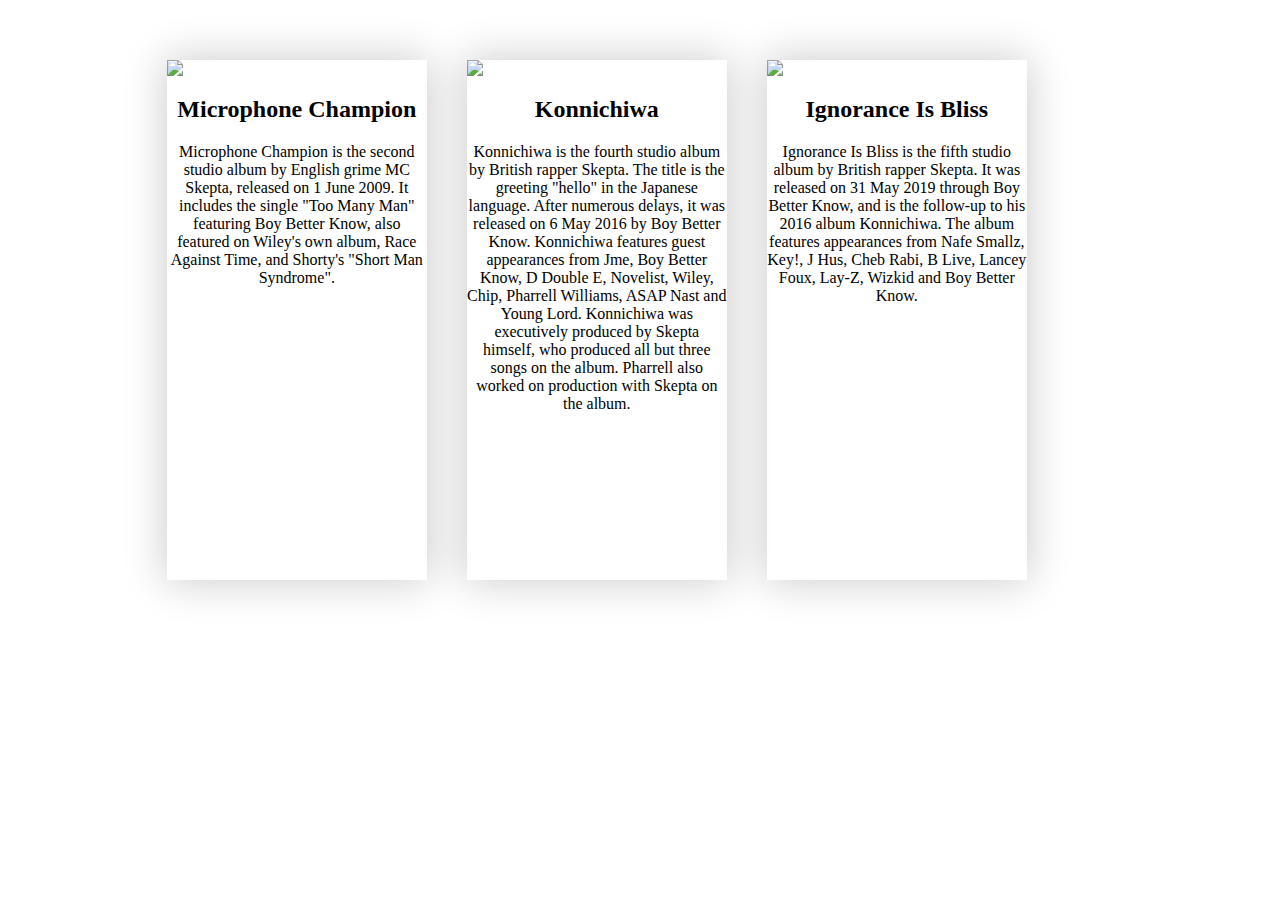
==== index.html @ 3bc1e538 "Update index.html" ====
<!DOCTYPE html>
<html lang="pt-br">
<head>
    <meta charset="UTF-8">
    <meta name="viewport" content="width=device-width, initial-scale=1.0">
    <title>Skepta</title>
    <link rel="stylesheet" href="style.css">
</head>
<body>
    <div class="container">
        <div class="box">
            <img src="../divs hover/images/mc.jpg">
            <h2>Microphone Champion</h2>
            
            <p>Microphone Champion is the second studio album by English grime MC Skepta, released on 1 June 2009. It includes the single "Too Many Man" featuring Boy Better Know, also featured on Wiley's own album, Race Against Time, and Shorty's "Short Man Syndrome".</p>
        </div>

        <div class="box">
            <img src="../divs hover/images/knc.jpg">
            <h2>Konnichiwa</h2>
            
            <p>Konnichiwa is the fourth studio album by British rapper Skepta. The title is the greeting "hello" in the Japanese language. After numerous delays, it was released on 6 May 2016 by Boy Better Know. Konnichiwa features guest appearances from Jme, Boy Better Know, D Double E, Novelist, Wiley, Chip, Pharrell Williams, ASAP Nast and Young Lord. Konnichiwa was executively produced by Skepta himself, who produced all but three songs on the album. Pharrell also worked on production with Skepta on the album.</p>
        </div>
        
        <div class="box">
            <img src="../divs hover/images/iib.jpg">
            <h2>Ignorance Is Bliss</h2> 
            
            <p>Ignorance Is Bliss is the fifth studio album by British rapper Skepta. It was released on 31 May 2019 through Boy Better Know, and is the follow-up to his 2016 album Konnichiwa. The album features appearances from Nafe Smallz, Key!, J Hus, Cheb Rabi, B Live, Lancey Foux, Lay-Z, Wizkid and Boy Better Know.</p>
        </div>
    </div>  
</body>
</html>
---- style.css ----
.container {

    width: 90%;
    padding: 20px;
    margin-top: 40px;
    display: flex;
    flex-direction: row;
    justify-content: center;
}

.box {
    height: 520px;
    width: 260px;
    margin: 0 20px;
    box-shadow: 0 0 40px 2px rgba(0, 0, 0, .2);
    transition: 1s;
    text-align: center;
}

.box img {
    display: block;
    width: 100%;

}

.box:hover { 
    transform:scale(1.2);
    z-index:2;

}
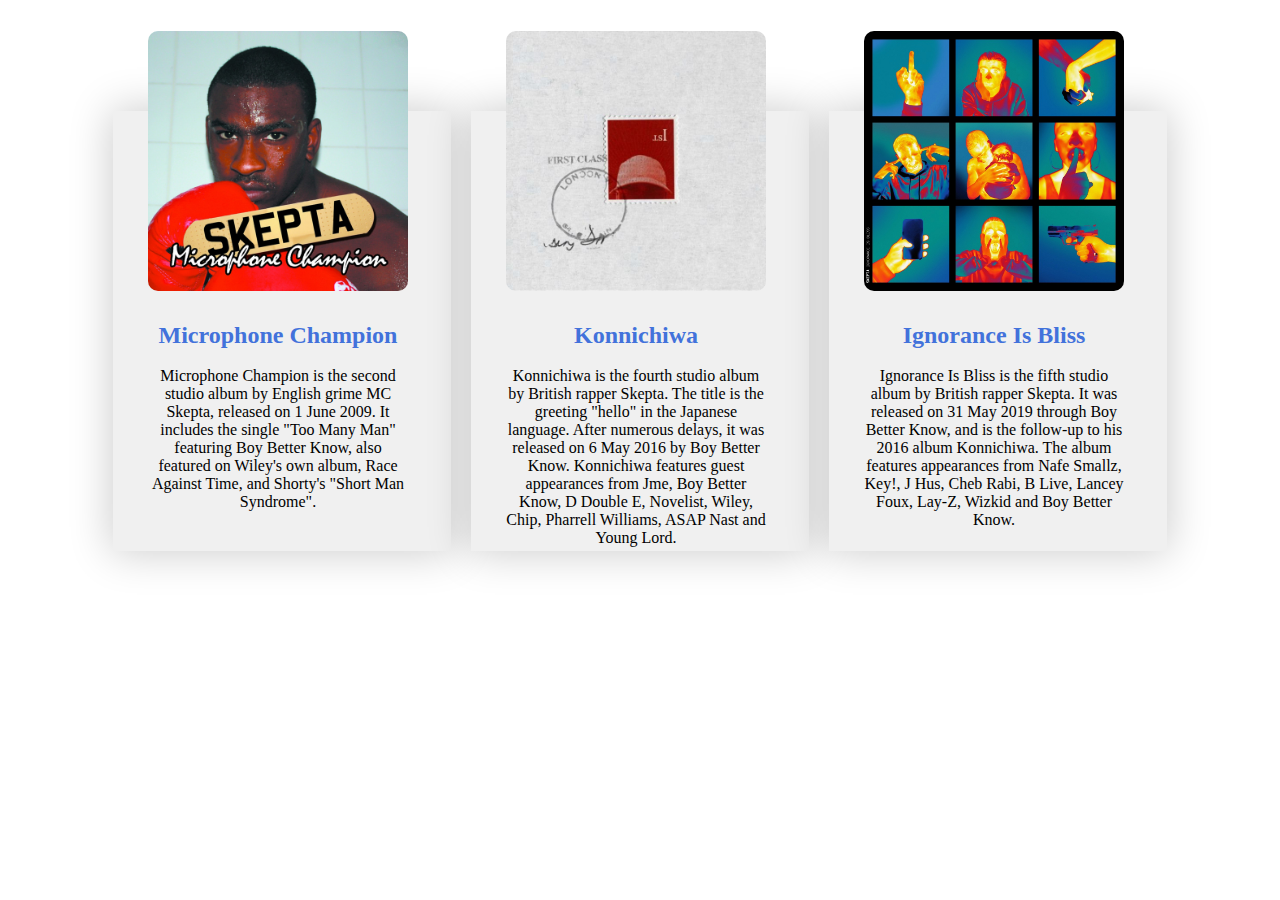
==== commit 49240649: "hover, anchors, colors" ====
--- a/index.html
+++ b/index.html
@@ -5,29 +5,52 @@
     <meta name="viewport" content="width=device-width, initial-scale=1.0">
     <title>Skepta</title>
     <link rel="stylesheet" href="style.css">
+
+    <style>
+        a{
+            text-decoration: none;
+            color: #4272DB;
+            
+        }
+    </style>
+
 </head>
 <body>
+
     <div class="container">
-        <div class="box">
-            <img src="../divs hover/images/mc.jpg">
-            <h2>Microphone Champion</h2>
-            
-            <p>Microphone Champion is the second studio album by English grime MC Skepta, released on 1 June 2009. It includes the single "Too Many Man" featuring Boy Better Know, also featured on Wiley's own album, Race Against Time, and Shorty's "Short Man Syndrome".</p>
-        </div>
 
         <div class="box">
-            <img src="../divs hover/images/knc.jpg">
-            <h2>Konnichiwa</h2>
-            
-            <p>Konnichiwa is the fourth studio album by British rapper Skepta. The title is the greeting "hello" in the Japanese language. After numerous delays, it was released on 6 May 2016 by Boy Better Know. Konnichiwa features guest appearances from Jme, Boy Better Know, D Double E, Novelist, Wiley, Chip, Pharrell Williams, ASAP Nast and Young Lord. Konnichiwa was executively produced by Skepta himself, who produced all but three songs on the album. Pharrell also worked on production with Skepta on the album.</p>
+            <div class="imgbx">
+            <a href="#">
+                <img src="./images/mc.jpg">
+            </a>
+
+            <h2><br><a href="https://www.youtube.com/watch?v=xfEWRuHAbTI&list=OLAK5uy_liqfnr8k02nhYxXWQ7Bp_aFn9gu_y1TLI" target="_blank">Microphone Champion</a></h2>
+            <p><br>Microphone Champion is the second studio album by English grime MC Skepta, released on 1 June 2009. It includes the single "Too Many Man" featuring Boy Better Know, also featured on Wiley's own album, Race Against Time, and Shorty's "Short Man Syndrome".</p>
         </div>
+    </div>
+
+        <div class="box">
+            <div class="imgbx">
+            <a href="#">
+                <img src="./images/knc.jpg">
+            </a>
+            <h2><br><a href="https://www.youtube.com/watch?v=XoQ8e0S1KBo&list=OLAK5uy_npZl8tfqgIV3iU2Qd5xzlXyqouTW-Uxto" target="_blank">Konnichiwa</a></h2>
+            <p><br>Konnichiwa is the fourth studio album by British rapper Skepta. The title is the greeting "hello" in the Japanese language. After numerous delays, it was released on 6 May 2016 by Boy Better Know. Konnichiwa features guest appearances from Jme, Boy Better Know, D Double E, Novelist, Wiley, Chip, Pharrell Williams, ASAP Nast and Young Lord.</p>
+        </div>
+    </div>
+
         
-        <div class="box">
-            <img src="../divs hover/images/iib.jpg">
-            <h2>Ignorance Is Bliss</h2> 
-            
-            <p>Ignorance Is Bliss is the fifth studio album by British rapper Skepta. It was released on 31 May 2019 through Boy Better Know, and is the follow-up to his 2016 album Konnichiwa. The album features appearances from Nafe Smallz, Key!, J Hus, Cheb Rabi, B Live, Lancey Foux, Lay-Z, Wizkid and Boy Better Know.</p>
+    <div class="box">
+        <div class="imgbx">
+        <a href="#">
+            <img src="./images/iib.jpg">
+        </a>
+            <h2><br><a href="https://www.youtube.com/watch?v=E8lZDm6DmfE&list=OLAK5uy_meR08ld6c5f0gafel0SQclRG2tgFlL6Ww" target="_blank">Ignorance Is Bliss</a></h2> 
+            <p><br>Ignorance Is Bliss is the fifth studio album by British rapper Skepta. It was released on 31 May 2019 through Boy Better Know, and is the follow-up to his 2016 album Konnichiwa. The album features appearances from Nafe Smallz, Key!, J Hus, Cheb Rabi, B Live, Lancey Foux, Lay-Z, Wizkid and Boy Better Know.</p>
         </div>
-    </div>  
+    </div>
+    </div>
+
 </body>
 </html>--- a/style.css
+++ b/style.css
@@ -1,30 +1,71 @@
+*
+{
+	margin: 0;
+	padding: 0;
+}
+
+body{
+	display:flex;
+	justify-content: center;
+}
+
+
 .container {
 
-    width: 90%;
-    padding: 20px;
-    margin-top: 40px;
-    display: flex;
-    flex-direction: row;
-    justify-content: center;
+    position: relative;
+	width:1100px;
+	display: flex;
+	justify-content: center;
+	align-items: center;
+	flex-wrap: wrap;
+	padding: 30px;
+	margin-top: 2%;
 }
 
-.box {
-    height: 520px;
-    width: 260px;
-    margin: 0 20px;
-    box-shadow: 0 0 40px 2px rgba(0, 0, 0, .2);
-    transition: 1s;
-    text-align: center;
+.container .box {
+	width: 308px;
+	position: relative;
+	height: 400px;
+	background: #f0f0f0;
+	margin: 30px 10px;
+	padding: 20px 15px;
+	display:flex;
+	font-size: 30x;
+	
+	box-shadow: 0 0 40px 2px rgba(0, 0, 0, .2);
+	
+	margin-top: 5%;
+	text-align: center;
+	
 }
 
-.box img {
-    display: block;
-    width: 100%;
+
+.container .box .imgbx {
+	position: relative;
+	width: 260px;
+	height: 260px;
+	top: -50px;
+	left: 20px;
+	box-shadow: 0 3px 20px rbga (0,0,0,0.1);
 
 }
 
-.box:hover { 
-    transform:scale(1.2);
-    z-index:2;
 
+.container .box .imgbx img {
+
+	margin-top: -50px;
+	max-width: 100%;
+	border-radius: 10px;
+	transition: 1s ease-in-out;
 }
+
+
+.imgbx:hover img {
+    transform: scale(1.2);
+    z-index: 2;
+}
+
+a:active a {
+    color: yellow;
+    text-decoration: none;
+}